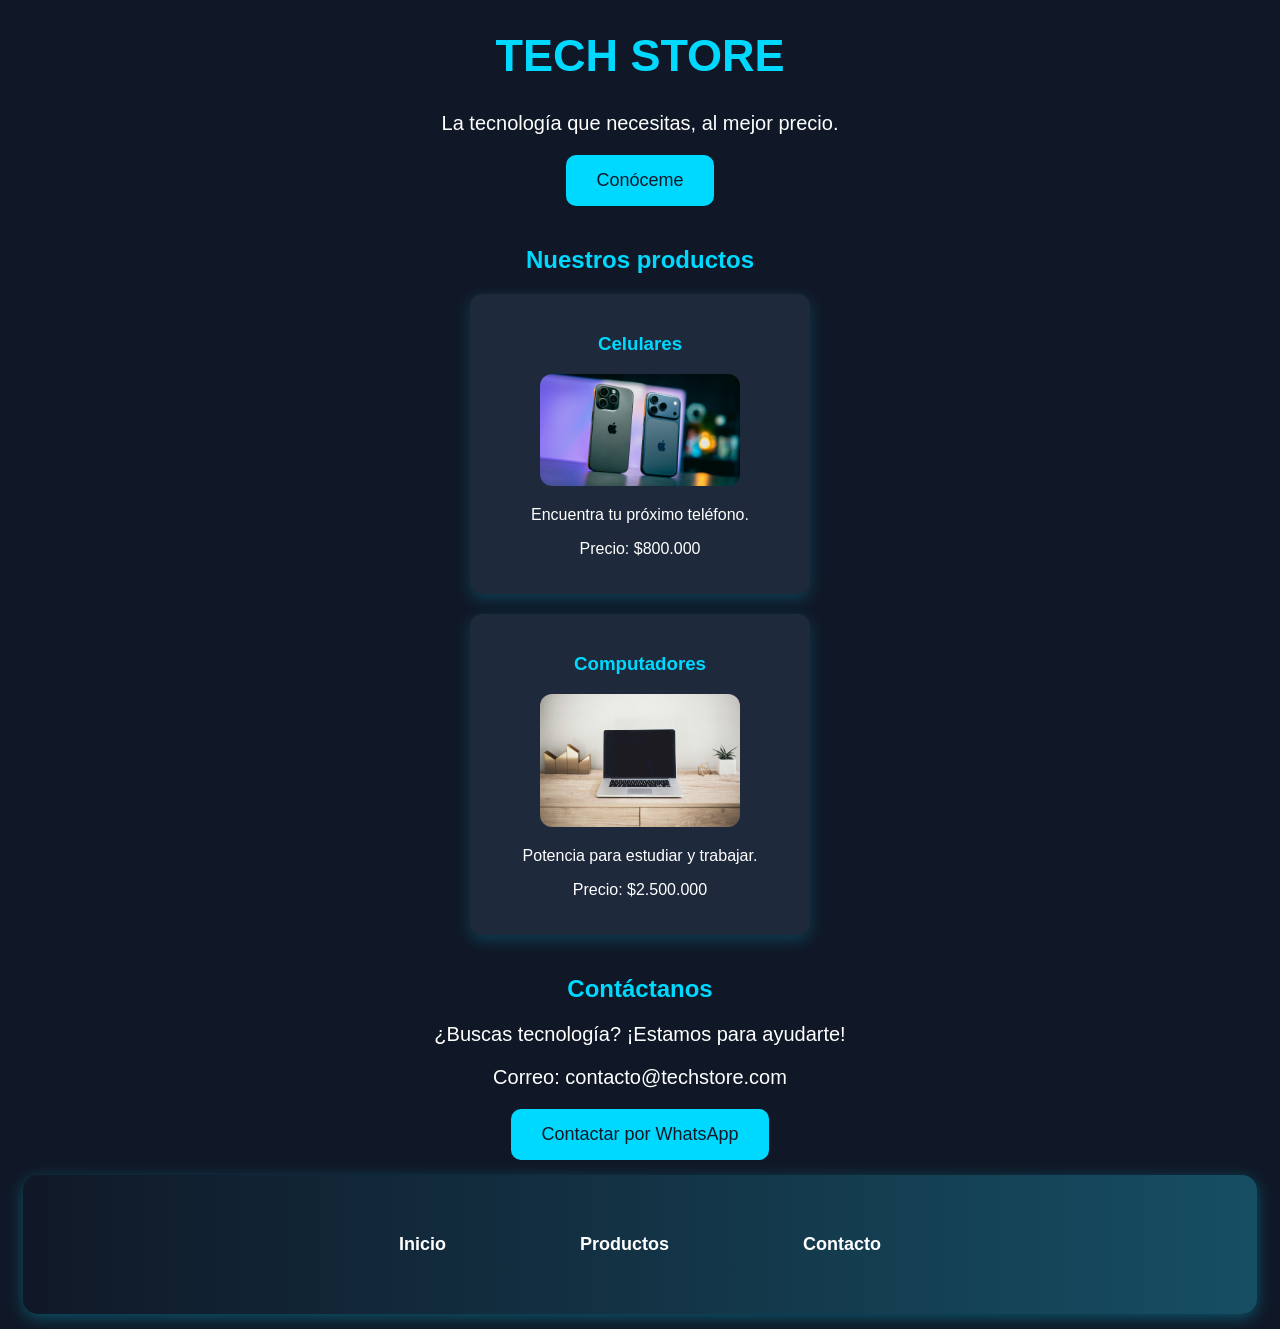
==== index.html @ 073b2175 "Add files via upload" ====
<!DOCTYPE html>
<html lang="es">
<head>
    <meta charset="UTF-8">
    <title>TECH STORE | Tecnología</title>
    <link rel="stylesheet" href="estilos.css">

</head>
<body>
  <h1>TECH STORE</h1>
<p>La tecnología que necesitas, al mejor precio.</p>
    <button onclick="alert('¡Bienvenido a mi página!')">
    Conóceme
</button>
<h2 id="productos">Nuestros productos</h2>
<div>
    <h3>Celulares</h3>
    <img src="celular.jpg" width="200">
    <p>Encuentra tu próximo teléfono.</p>
    <p>Precio: $800.000</p>
</div>

<div>
    <h3>Computadores</h3>
    <img src="computador.jpg" width="200">
    <p>Potencia para estudiar y trabajar.</p>
    <p>Precio: $2.500.000</p>
</div>
</body>
<section id="contacto">
    <h2>Contáctanos</h2>
    <p>¿Buscas tecnología? ¡Estamos para ayudarte!</p>
    <p>Correo: contacto@techstore.com</p>
    <a href="https://wa.me/573001234567?text=Hola%2C%20estoy%20interesado%20en%20sus%20productos" target="_blank">
    <button>Contactar por WhatsApp</button>
</a>
</section>
<nav>
    <a href="#">Inicio</a>
    <a href="#productos">Productos</a>
    <a href="#contacto">Contacto</a>
</nav>
</html>
---- estilos.css ----
body {
    background-color: #101827;
    color: white;
    font-family: Arial, sans-serif;
    text-align: center;
}

h1 {
    color: #00d9ff;
    font-size: 45px;
}

p {
    font-size: 20px;
}
button {
    background-color: #00d9ff;
    color: #101827;
    border: none;
    padding: 15px 30px;
    border-radius: 10px;
    font-size: 18px;
    cursor: pointer;
}
button:hover {
    background-color: white;
    transform: scale(1.08);
    transition: 0.3s;
}
h2 {
    color: #00d9ff;
    margin-top: 40px;
}

div {
    background-color: #1e293b;
    padding: 20px;
    margin: 20px auto;
    border-radius: 12px;
    max-width: 300px;
    box-shadow: 0 5px 15px rgba(0, 217, 255, 0.2);
}

h3 {
    color: #00d9ff;
}

div p {
    color: white;
}
div p {
    color: white;
    font-size: 16px;
}
img {
    border-radius: 12px;
}
div:hover {
    transform: translateY(-8px);
    transition: 0.3s;
}
nav {
    background-color: #1e293b;
    padding: 20px;
}

nav a {
    color: #00d9ff;
    text-decoration: none;
    margin: 20px;
    font-size: 18px;
}
nav {
    background: linear-gradient(90deg, #101827, #164e63);
    padding: 22px;
    border-radius: 15px;
    margin: 15px;
    box-shadow: 0 4px 15px rgba(0, 217, 255, 0.3);
}

nav a {
    color: white;
    text-decoration: none;
    margin: 25px;
    font-weight: bold;
    transition: 0.3s;
}

nav a:hover {
    color: #00d9ff;
}
nav {
    display: flex;
    justify-content: center;
    gap: 40px;
    align-items: center;
}
nav a {
    padding: 12px 22px;
    border-radius: 10px;
}

nav a:hover {
    background-color: #00d9ff;
    color: #101827;
    box-shadow: 0 0 15px #00d9ff;
}
@media (max-width: 600px) {
    nav {
        flex-direction: column;
        gap: 15px;
    }

    h1 {
        font-size: 32px;
    }

    div {
        max-width: 85%;
    }

    img {
        max-width: 100%;
    }
}
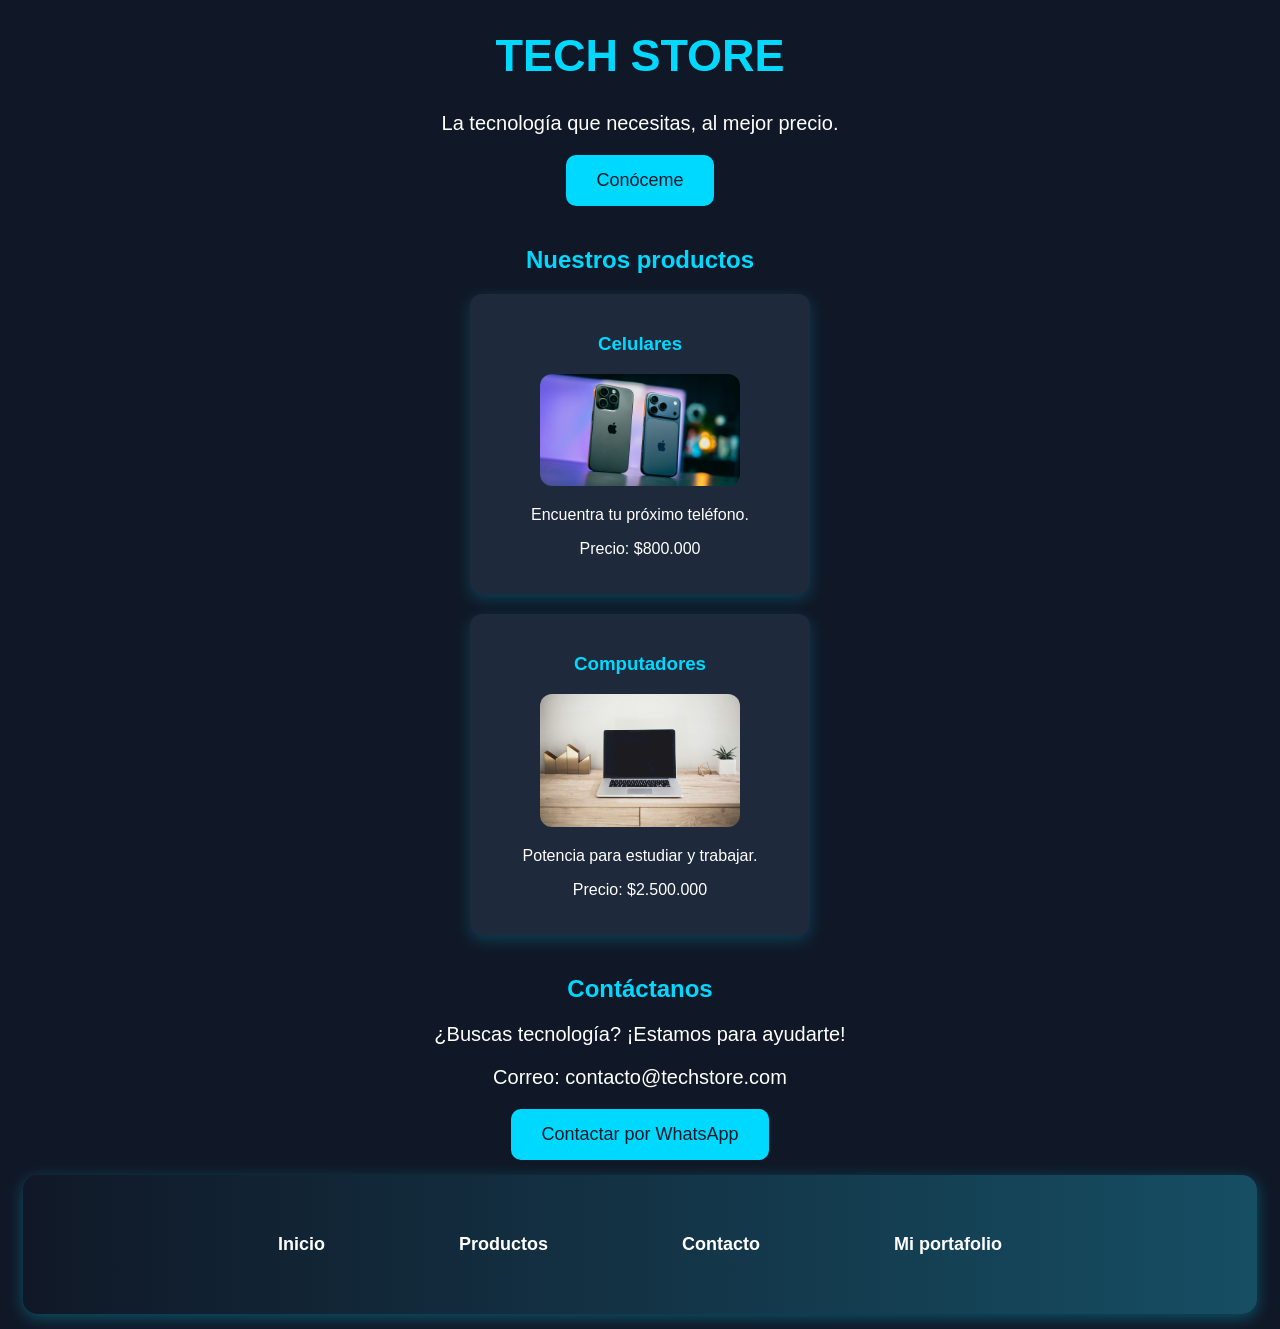
==== commit e9d45260: "Update index.html" ====
--- a/index.html
+++ b/index.html
@@ -26,7 +26,7 @@
     <p>Potencia para estudiar y trabajar.</p>
     <p>Precio: $2.500.000</p>
 </div>
-</body>
+
 <section id="contacto">
     <h2>Contáctanos</h2>
     <p>¿Buscas tecnología? ¡Estamos para ayudarte!</p>
@@ -39,5 +39,7 @@
     <a href="#">Inicio</a>
     <a href="#productos">Productos</a>
     <a href="#contacto">Contacto</a>
+    <a href="portafolio.html">Mi portafolio</a>
 </nav>
-</html>+    </body>
+</html>
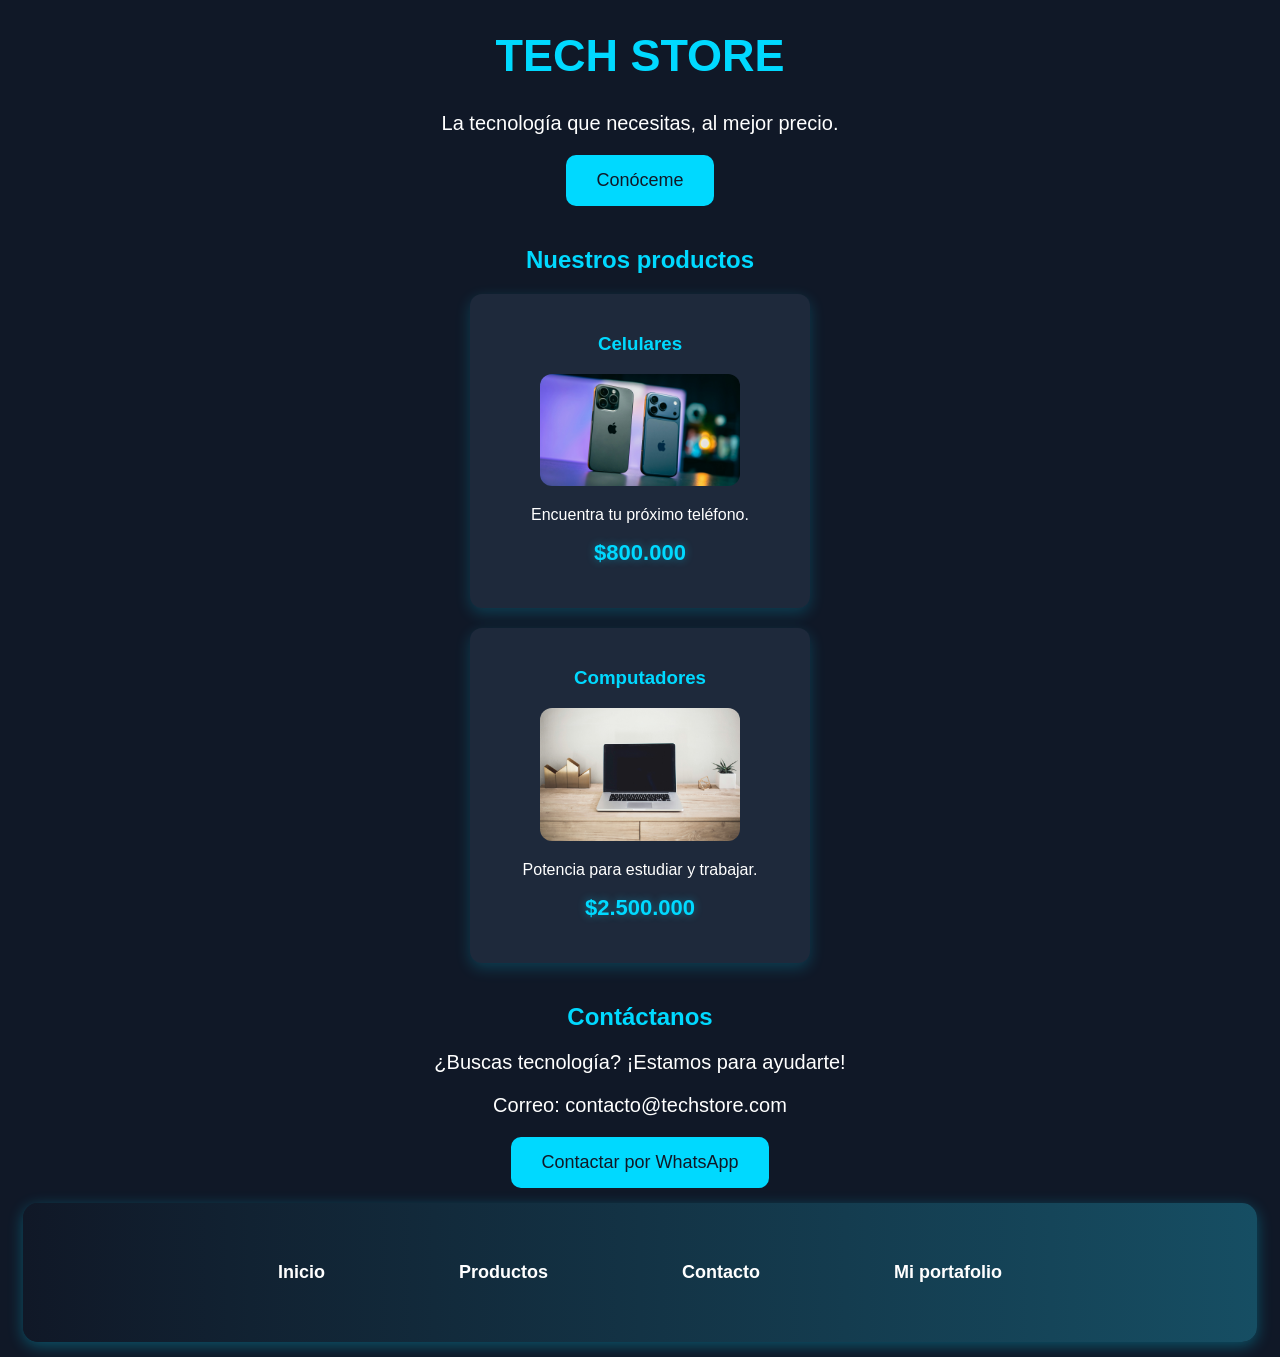
==== commit 28d66465: "Update index.html" ====
--- a/index.html
+++ b/index.html
@@ -17,14 +17,14 @@
     <h3>Celulares</h3>
     <img src="celular.jpg" width="200">
     <p>Encuentra tu próximo teléfono.</p>
-    <p>Precio: $800.000</p>
+<p class="precio">$800.000</p>
 </div>
 
 <div>
     <h3>Computadores</h3>
     <img src="computador.jpg" width="200">
     <p>Potencia para estudiar y trabajar.</p>
-    <p>Precio: $2.500.000</p>
+    <p class="precio">$2.500.000</p>
 </div>
 
 <section id="contacto">
--- a/estilos.css
+++ b/estilos.css
@@ -122,4 +122,31 @@
     img {
         max-width: 100%;
     }
-}+}
+/* Tarjetas profesionales */
+div {
+    transition: transform 0.3s, box-shadow 0.3s;
+}
+
+div:hover {
+    box-shadow: 0 8px 25px rgba(0, 217, 255, 0.4);
+}
+
+/* Imágenes de productos */
+img {
+    max-width: 100%;
+    height: auto;
+    object-fit: cover;
+}
+
+/* Botones */
+button {
+    transition: 0.3s ease;
+}
+.precio {
+    color: #00d9ff;
+    font-size: 22px;
+    font-weight: bold;
+    margin-top: 15px;
+    text-shadow: 0 0 8px rgba(0, 217, 255, 0.4);
+}
